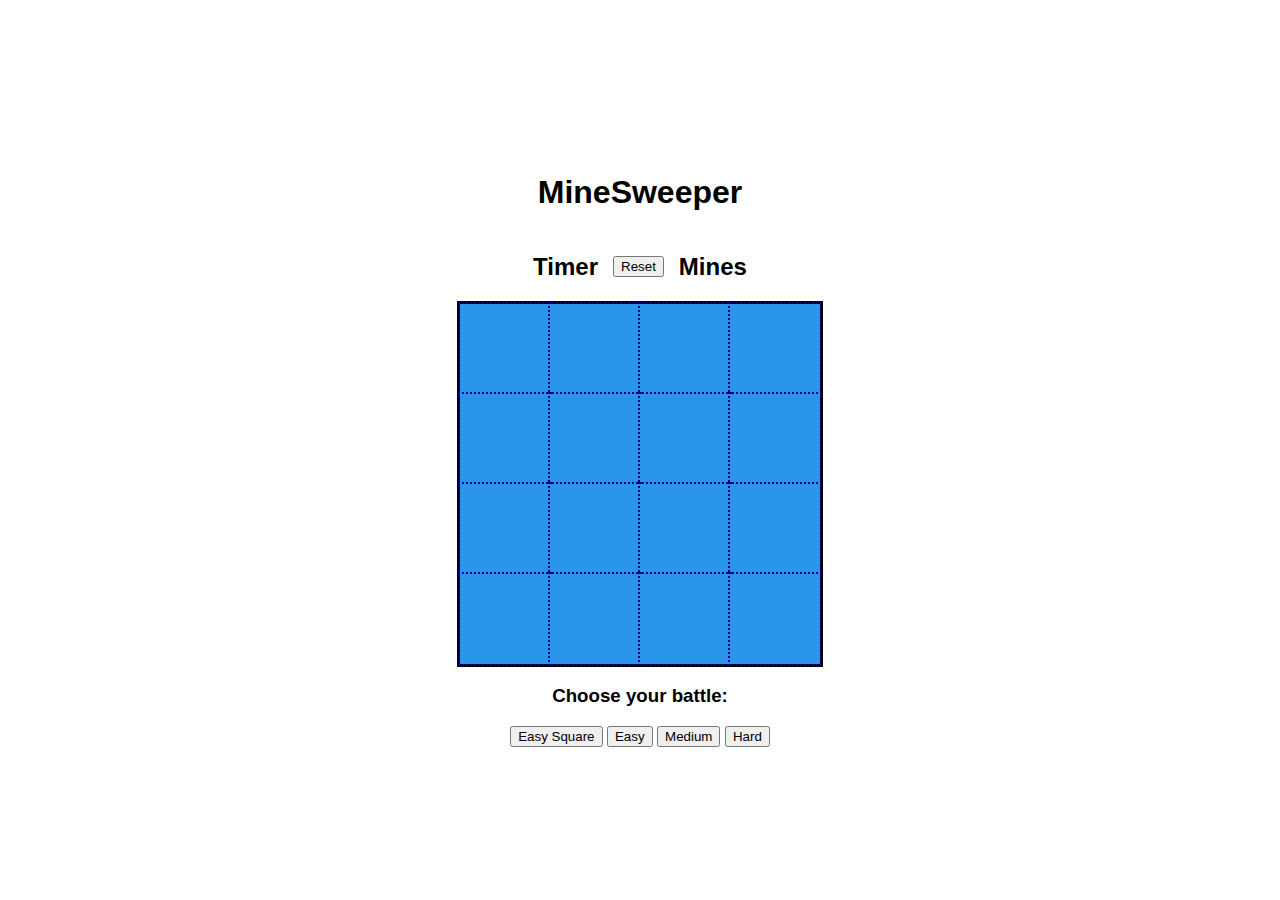
==== index.html @ 39616831 "added very basic scripted functionality" ====
<!DOCTYPE html>
<html lang="en">
<head>
    <meta charset="UTF-8">
    <meta name="viewport" content="width=device-width, initial-scale=1.0">
    <link href="css/style.css" rel="stylesheet" type="text/css" />
    <script defer src="js/main.js"></script>
    <title>MineSweeper Sonar</title>
</head>


<body>

    <header>
        
        <h1 class="main-title">MineSweeper</h1>
        <!-- both h2 els to be replaced with icons/ counters -->
        <div class="info-box info"> 
            <div class="time-box time info">
                <h2 class="timer time info">Timer</h2>
                <div class="countUp time info"></div>
            </div>

            <button class="reset info">Reset</button>

            <div class="mine-box mine info">
                <h2 class="remaining mine info">Mines</h2>
                <div class="mine-count mine info"></div>
            </div>


        </div>

    </header>

    <div class="board">
        <div class="cell hidden r0c0"></div>
        <div class="cell hidden r0c1"></div>
        <div class="cell hidden r0c2"></div>
        <div class="cell hidden r0c3"></div>
                
        <div class="cell hidden r1c0"></div>
        <div class="cell hidden r1c1"></div>
        <div class="cell hidden r1c2"></div>
        <div class="cell hidden r1c3"></div>
        
        <div class="cell hidden r2c0"></div>
        <div class="cell hidden r2c1"></div>
        <div class="cell hidden r2c2"></div>
        <div class="cell hidden r2c3"></div>
        
        <div class="cell hidden r3c0"></div>
        <div class="cell hidden r3c1"></div>
        <div class="cell hidden r3c2"></div>
        <div class="cell hidden r3c3"></div>
        
            <!-- too much hard coding here. TODO: make adaptive to difficulty. 
                Might have to make LOTS of divs like this. Might not need to name them though.
                Maybe evt.target will do. -->
    </div>

    <footer>
        <div class="diff-box diff">
            <h3 class="diff-title diff">Choose your battle:</h3>
            <div class="diff-options diff">
                <button class="square-btn diff">Easy Square</button>
                <button class="easy-btn diff">Easy</button>
                <button class="med-btn diff">Medium</button>
                <button class="hard-btn diff">Hard</button>
            </div>
        </div>
    </footer>

</body>

</html>
---- css/style.css ----
* {
    box-sizing: border-box;
}

body {
    height: 100vh;
    margin: 0;
    font-family: 'Franklin Gothic Medium', 'Arial Narrow', Arial, sans-serif;
    display: flex;
    flex-direction: column;
    justify-content: center;
    align-items: center;
    /* background-color: seagreen; */
}

header {
    text-align: center;
}

.info-box {
    display: flex;
    flex-direction: row;
    justify-content: space-between;
    align-items: center;
    column-gap: 15px;
}

.board { 
    border: 3px solid black;
    display: grid;
    grid-template-columns: repeat(4, 10vmin);
    grid-template-rows: repeat(4, 10vmin);
    /* there is too much hard coding here. test in progress TODO: make adaptive to difficulty */
}

.board > div {
    /* border: 2p dashed navy; */
    outline: 2p dashed navy;
    /* background-color: seagreen; */
}

.hidden {
    /* border: 2px dotted navy; */
    outline: 2px dotted navy;
    background-color: rgb(42, 148, 235);
    color: transparent;
}

.revealed {
    /* border: 2px double navy; */
    outline: 2px double navy;
    background-color: rgb(21, 69, 109);
    color: greenyellow;
}


h3 {
    text-align: center;
}
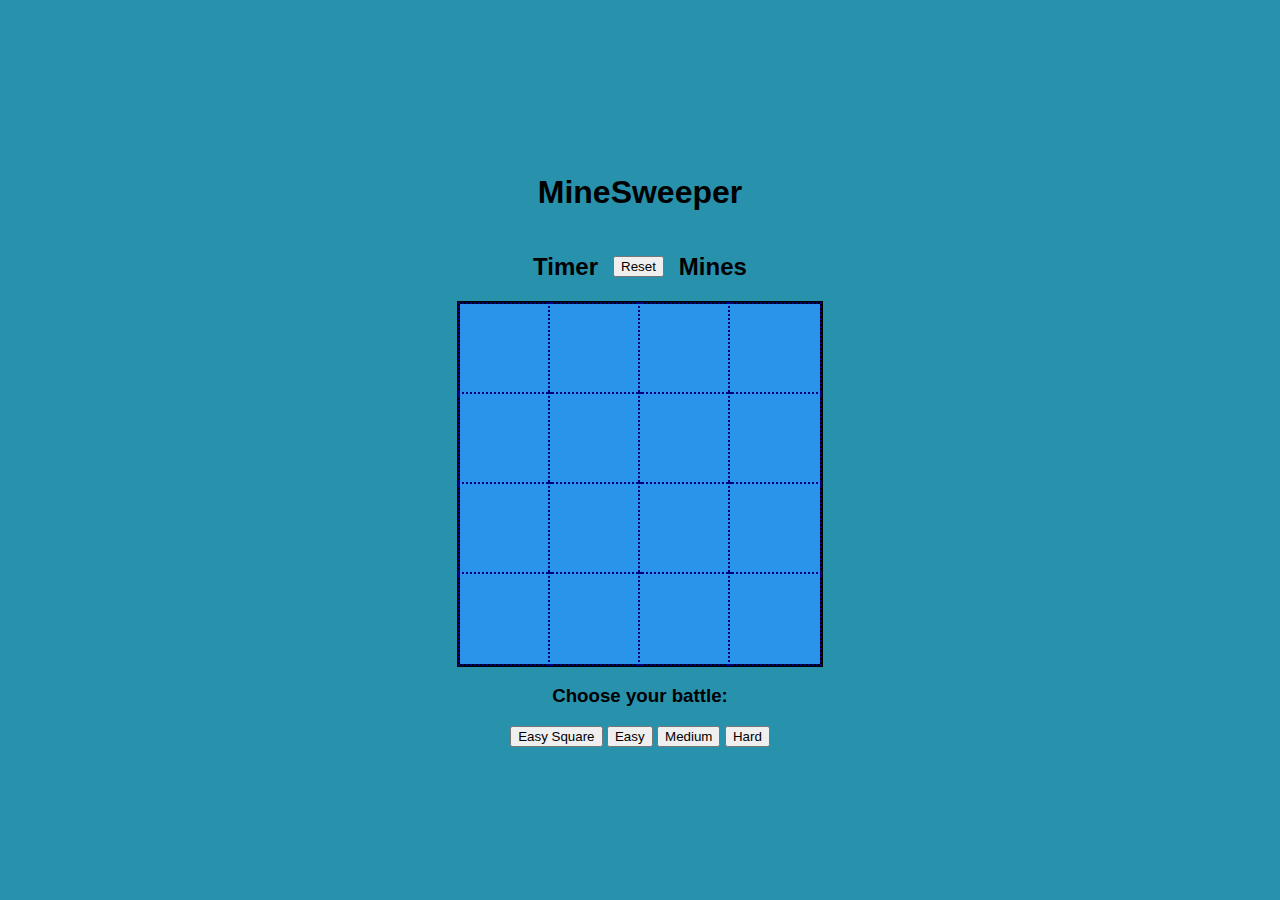
==== commit f895e376: "Adjacent mines function working but needs bug fixing" ====
--- a/index.html
+++ b/index.html
@@ -34,25 +34,25 @@
     </header>
 
     <div class="board">
-        <div class="cell hidden r0c0"></div>
-        <div class="cell hidden r0c1"></div>
-        <div class="cell hidden r0c2"></div>
-        <div class="cell hidden r0c3"></div>
+        <div class="cell r0c0" id="r0c0"></div>
+        <div class="cell r0c1" id="r0c1"></div>
+        <div class="cell r0c2" id="r0c2"></div>
+        <div class="cell r0c3" id="r0c3"></div>
                 
-        <div class="cell hidden r1c0"></div>
-        <div class="cell hidden r1c1"></div>
-        <div class="cell hidden r1c2"></div>
-        <div class="cell hidden r1c3"></div>
+        <div class="cell r1c0" id="r1c0"></div>
+        <div class="cell r1c1" id="r1c1"></div>
+        <div class="cell r1c2" id="r1c2"></div>
+        <div class="cell r1c3" id="r1c3"></div>
         
-        <div class="cell hidden r2c0"></div>
-        <div class="cell hidden r2c1"></div>
-        <div class="cell hidden r2c2"></div>
-        <div class="cell hidden r2c3"></div>
+        <div class="cell r2c0" id="r2c0"></div>
+        <div class="cell r2c1" id="r2c1"></div>
+        <div class="cell r2c2" id="r2c2"></div>
+        <div class="cell r2c3" id="r2c3"></div>
         
-        <div class="cell hidden r3c0"></div>
-        <div class="cell hidden r3c1"></div>
-        <div class="cell hidden r3c2"></div>
-        <div class="cell hidden r3c3"></div>
+        <div class="cell r3c0" id="r3c0"></div>
+        <div class="cell r3c1" id="r3c1"></div>
+        <div class="cell r3c2" id="r3c2"></div>
+        <div class="cell r3c3" id="r3c3"></div>
         
             <!-- too much hard coding here. TODO: make adaptive to difficulty. 
                 Might have to make LOTS of divs like this. Might not need to name them though.
--- a/css/style.css
+++ b/css/style.css
@@ -10,7 +10,7 @@
     flex-direction: column;
     justify-content: center;
     align-items: center;
-    /* background-color: seagreen; */
+    background-color: #2891ac;
 }
 
 header {
@@ -50,9 +50,12 @@
     /* border: 2px double navy; */
     outline: 2px double navy;
     background-color: rgb(21, 69, 109);
-    color: greenyellow;
+    color: rgb(222, 117, 25);
+    text-align: center;
+    font-size: 8vmin;
 }
-
+/* .revealed will be used for empty cells */
+/* TODO: create classes for adjMines and mine */
 
 h3 {
     text-align: center;
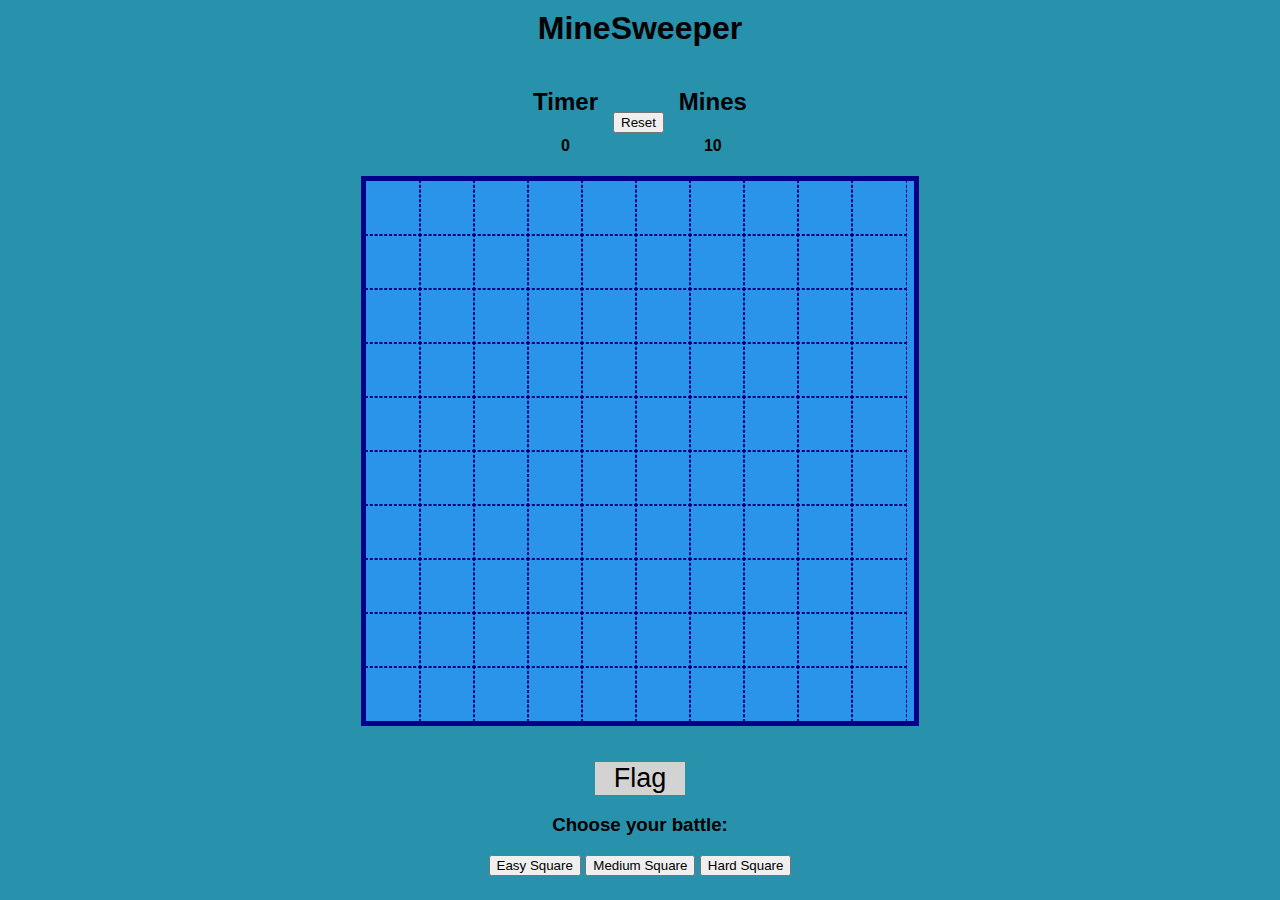
==== commit b29ac5af: "prepared new html for deployment" ====
--- a/index.html
+++ b/index.html
@@ -3,9 +3,9 @@
 <head>
     <meta charset="UTF-8">
     <meta name="viewport" content="width=device-width, initial-scale=1.0">
-    <link href="css/style.css" rel="stylesheet" type="text/css" />
-    <script defer src="js/main.js"></script>
-    <title>MineSweeper Sonar</title>
+    <link href="css/style2.css" rel="stylesheet" type="text/css" />
+    <script defer src="js/main2.js"></script>
+    <title>MineSweeper Sonar Mk.II</title>
 </head>
 
 
@@ -18,14 +18,17 @@
         <div class="info-box info"> 
             <div class="time-box time info">
                 <h2 class="timer time info">Timer</h2>
-                <div class="countUp time info"></div>
+                <h4 class="time info" id="time-taken">0</h4>
+                <!-- <div class="countUp time info"></div> -->
             </div>
 
             <button class="reset info">Reset</button>
 
             <div class="mine-box mine info">
                 <h2 class="remaining mine info">Mines</h2>
-                <div class="mine-count mine info"></div>
+                <h4 class="mine info" id="remaining-mines">0</h4> 
+                <!-- hard coded ^ to 0. changes per diff in js -->
+                <!-- <div class="mine-count mine info"></div> -->
             </div>
 
 
@@ -33,40 +36,24 @@
 
     </header>
 
-    <div class="board">
-        <div class="cell r0c0" id="r0c0"></div>
-        <div class="cell r0c1" id="r0c1"></div>
-        <div class="cell r0c2" id="r0c2"></div>
-        <div class="cell r0c3" id="r0c3"></div>
-                
-        <div class="cell r1c0" id="r1c0"></div>
-        <div class="cell r1c1" id="r1c1"></div>
-        <div class="cell r1c2" id="r1c2"></div>
-        <div class="cell r1c3" id="r1c3"></div>
+    <div id="board">
         
-        <div class="cell r2c0" id="r2c0"></div>
-        <div class="cell r2c1" id="r2c1"></div>
-        <div class="cell r2c2" id="r2c2"></div>
-        <div class="cell r2c3" id="r2c3"></div>
-        
-        <div class="cell r3c0" id="r3c0"></div>
-        <div class="cell r3c1" id="r3c1"></div>
-        <div class="cell r3c2" id="r3c2"></div>
-        <div class="cell r3c3" id="r3c3"></div>
-        
-            <!-- too much hard coding here. TODO: make adaptive to difficulty. 
-                Might have to make LOTS of divs like this. Might not need to name them though.
-                Maybe evt.target will do. -->
     </div>
+
+
+    <button id="flag-btn">Flag</button>
 
     <footer>
         <div class="diff-box diff">
             <h3 class="diff-title diff">Choose your battle:</h3>
             <div class="diff-options diff">
-                <button class="square-btn diff">Easy Square</button>
-                <button class="easy-btn diff">Easy</button>
-                <button class="med-btn diff">Medium</button>
-                <button class="hard-btn diff">Hard</button>
+                <button class="easySquare-btn diff">Easy Square</button>
+                <button class="medSquare-btn diff">Medium Square</button>
+                <button class="hardSquare-btn diff">Hard Square</button>
+                <!-- <button class="easySnr-btn diff">Easy Sonar</button>
+                <button class="medSnr-btn diff">Medium Sonar</button>
+                <button class="hardSnr-btn diff">Hard Sonar</button> 
+            these will be returned at a much later date-->
             </div>
         </div>
     </footer>
--- a/css/style2.css
+++ b/css/style2.css
@@ -0,0 +1,121 @@
+* {
+    box-sizing: border-box;
+}
+
+body {
+    height: 100vh;
+    margin: 0;
+    font-family: 'Franklin Gothic Medium', 'Arial Narrow', Arial, sans-serif;
+    display: flex;
+    flex-direction: column;
+    justify-content: center;
+    align-items: center;
+    background-color: #2891ac;
+    text-align: center;
+}
+
+header {
+    text-align: center;
+}
+
+.info-box {
+    display: flex;
+    flex-direction: row;
+    justify-content: space-between;
+    align-items: center;
+    column-gap: 15px;
+}
+
+#board { 
+    width: 62vmin;
+    height: 62vmin;
+    border: 5px solid darkblue;
+    background-color: rgb(42, 148, 235);
+    display: flex;
+    flex-wrap: wrap;
+
+}
+
+#board div {
+    height: 6vmin;
+    width: 6vmin;
+    outline: 1px dashed navy;
+    /* text */
+    font-size: auto;
+    display: flex;
+    justify-content: center;
+    align-items: center;
+
+}
+
+/* not needed anymore, being rolled into default state */
+/* .hidden {
+    outline: 2px dotted navy;
+    color: transparent;
+} */
+
+.revealed {     /* also known as tile-clicked, not sure if using currently? */
+    outline: 2px double rgb(50, 50, 150);
+    background-color: rgb(21, 69, 109);
+    /* color: rgb(222, 117, 25);
+    text-align: center;
+    font-size: 8vmin; */
+}
+
+
+.x1 {
+    color: yellow;
+}
+
+.x2 {
+    color: green;
+}
+
+.x3 {
+    color: red;
+}
+
+.x4 {
+    color: purple;
+}
+
+.x5 {
+    color: orange;
+}
+
+.x6 {
+    color: teal;
+}
+
+.x7 {
+    color: darkorchid;
+}
+
+.x8 {
+    color:hotpink
+}
+
+
+
+#flag-btn {
+    margin-top: 4vmin;
+    width: 10vmin;
+    height: 5vmin;
+    font-size: 3vmin;
+    background-color: lightgrey;
+    /* toggle on bg greenyellow */
+    border: none;
+}
+
+h3 {
+    text-align: center;
+}
+
+footer {
+    width: 60vmin;
+    margin-bottom: 4vmin;
+    display: flex;
+    flex-wrap: wrap;
+    justify-content: center;
+    align-items: center;
+}
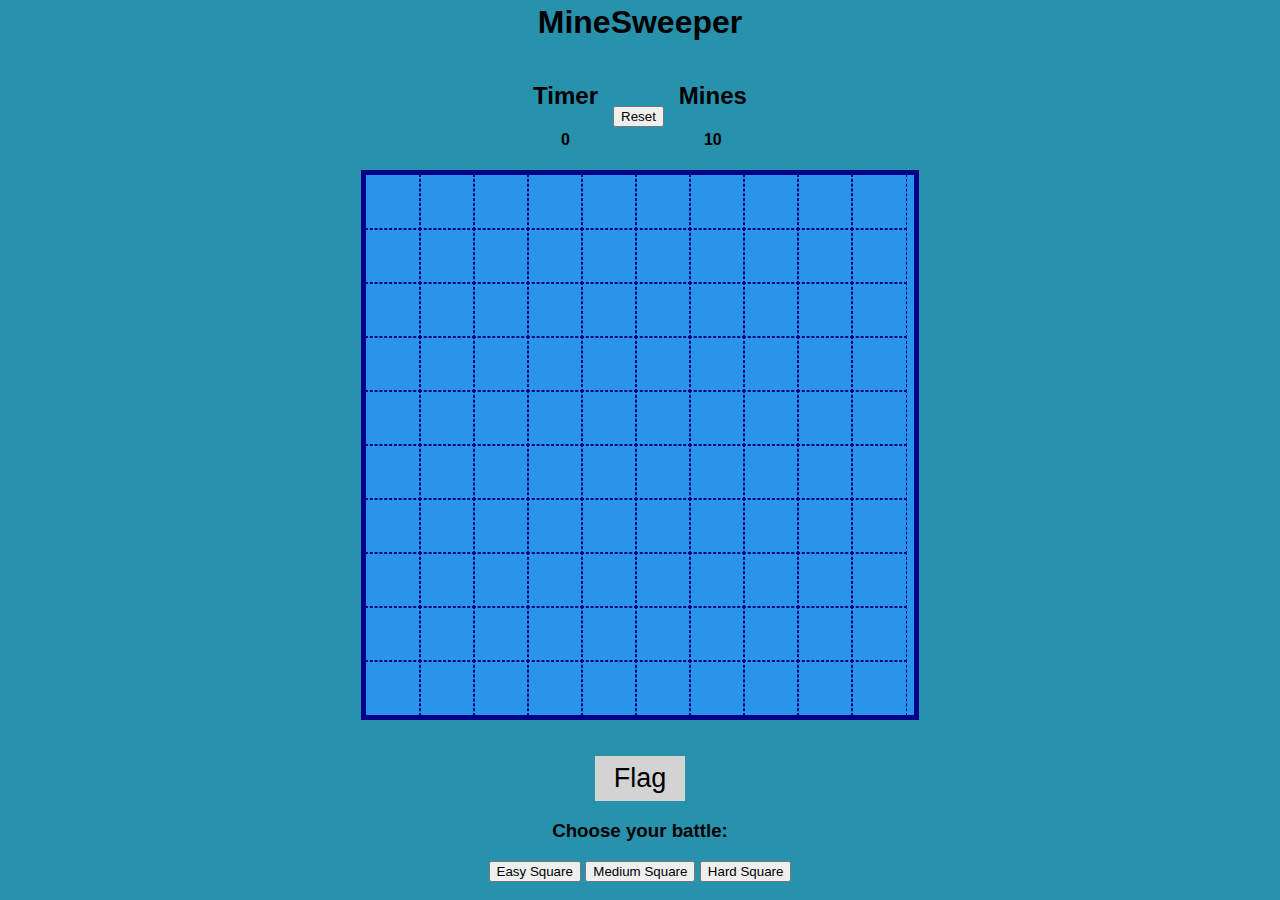
==== commit 5825311e: "reset button functionality added" ====
--- a/index.html
+++ b/index.html
@@ -40,8 +40,11 @@
         
     </div>
 
-
-    <button id="flag-btn">Flag</button>
+    <div class="flags">
+        <button class="flags" id="flag-btn">Flag</button>
+        <!-- <h4 class="flags" id="flags-placed">0</h4> -->
+        <!-- ^ to be used to count flags on field. maybe even limit amount -->
+    </div>
 
     <footer>
         <div class="diff-box diff">
--- a/css/style2.css
+++ b/css/style2.css
@@ -48,21 +48,21 @@
 
 }
 
-/* not needed anymore, being rolled into default state */
+/* not needed anymore, re-factored into default state */
 /* .hidden {
     outline: 2px dotted navy;
     color: transparent;
 } */
 
-.revealed {     /* also known as tile-clicked, not sure if using currently? */
-    outline: 2px double rgb(50, 50, 150);
+.revealed {     /* cells gain this class when clicked */
+    /* outline: 2px double rgb(50, 50, 150); */
     background-color: rgb(21, 69, 109);
     /* color: rgb(222, 117, 25);
     text-align: center;
     font-size: 8vmin; */
 }
 
-
+/* text colours for adjacent mine warnings */
 .x1 {
     color: yellow;
 }
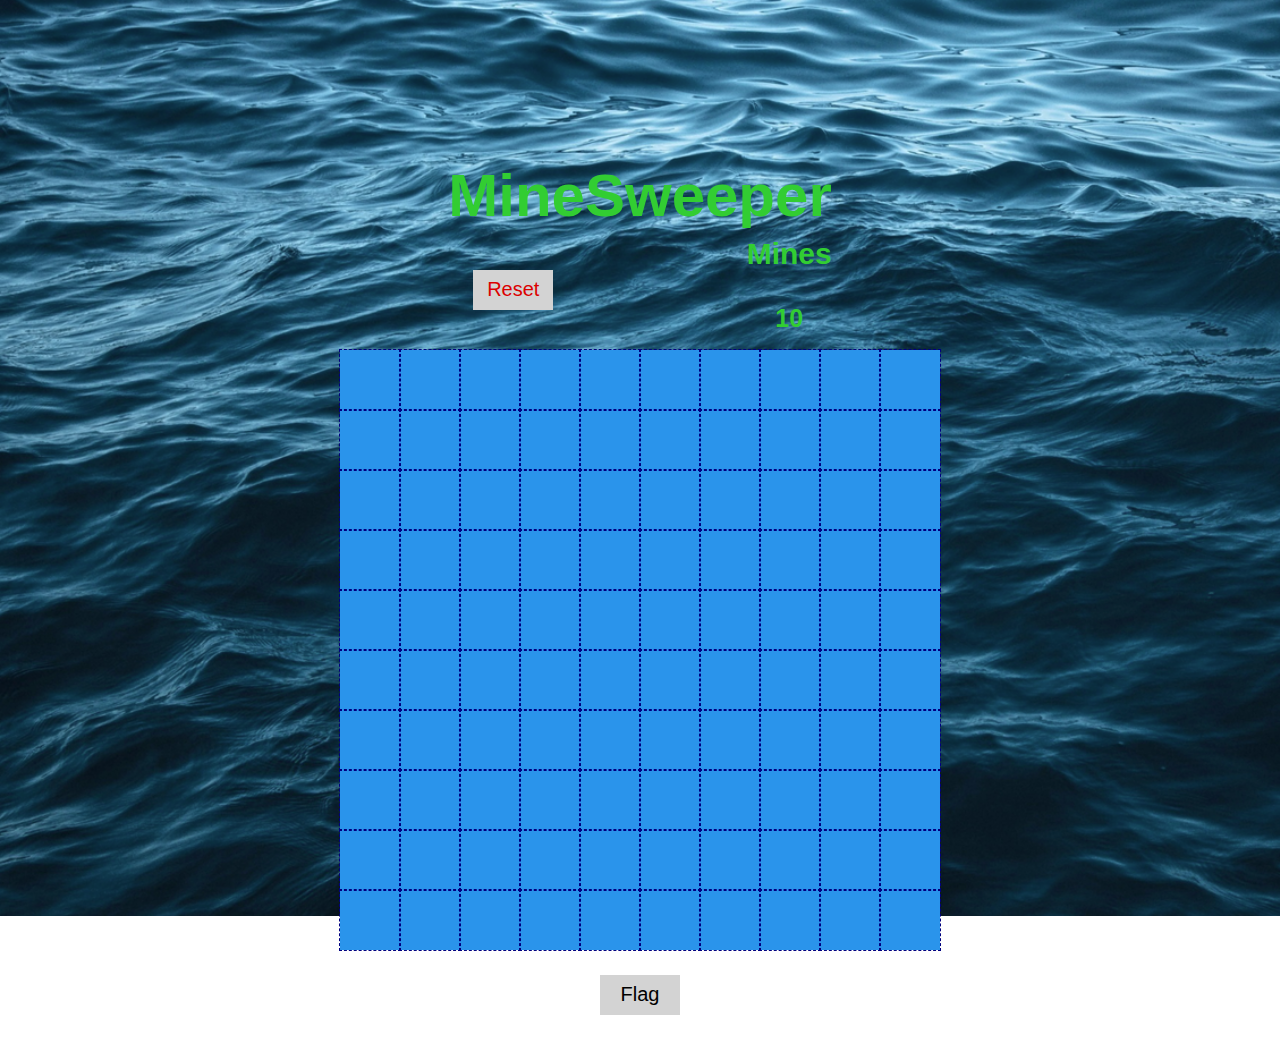
==== commit 2f61ef1b: "added image folder. Added background image, other Css tweaks" ====
--- a/index.html
+++ b/index.html
@@ -15,12 +15,13 @@
         
         <h1 class="main-title">MineSweeper</h1>
         <!-- both h2 els to be replaced with icons/ counters -->
+        <h2 id="message"></h2>
         <div class="info-box info"> 
-            <div class="time-box time info">
+            <!-- <div class="time-box time info">
                 <h2 class="timer time info">Timer</h2>
-                <h4 class="time info" id="time-taken">0</h4>
-                <!-- <div class="countUp time info"></div> -->
-            </div>
+                <h4 class="time info timer-display" id="time-taken">0</h4>
+                <div class="countUp time info"></div>
+            </div> -->
 
             <button class="reset info">Reset</button>
 
@@ -47,17 +48,17 @@
     </div>
 
     <footer>
-        <div class="diff-box diff">
+        <!-- <div class="diff-box diff">
             <h3 class="diff-title diff">Choose your battle:</h3>
             <div class="diff-options diff">
-                <button class="easySquare-btn diff">Easy Square</button>
-                <button class="medSquare-btn diff">Medium Square</button>
-                <button class="hardSquare-btn diff">Hard Square</button>
-                <!-- <button class="easySnr-btn diff">Easy Sonar</button>
+                <button class="easySquare-btn diff" id="easySquare">Easy Square</button>
+                <button class="medSquare-btn diff" id="medSquare" >Medium Square</button>
+                <button class="hardSquare-btn diff" id="hardSquare">Hard Square</button>
+                <button class="easySnr-btn diff">Easy Sonar</button>
                 <button class="medSnr-btn diff">Medium Sonar</button>
                 <button class="hardSnr-btn diff">Hard Sonar</button> 
-            these will be returned at a much later date-->
-            </div>
+            these will be returned at a much later date
+            </div> -->
         </div>
     </footer>
 
--- a/css/style2.css
+++ b/css/style2.css
@@ -4,19 +4,39 @@
 
 body {
     height: 100vh;
-    margin: 0;
     font-family: 'Franklin Gothic Medium', 'Arial Narrow', Arial, sans-serif;
     display: flex;
     flex-direction: column;
     justify-content: center;
     align-items: center;
-    background-color: #2891ac;
+    /* background-color: #2891ac; */
     text-align: center;
+    background-image: url(/images/ocean-waves.png);
+    background-repeat: no-repeat;
+    background-size: cover;
 }
 
 header {
+    margin-top: 200px;
+    padding-top: 100px;
+    /* display: flex; */
+    justify-content: center;
+    align-items: center;
     text-align: center;
+    color: limegreen;
 }
+
+h1 {
+    font-size: 60px;
+    margin: 20px;
+}
+
+#message {
+    font-size: 40px;
+    margin: 20px;
+
+}
+
 
 .info-box {
     display: flex;
@@ -24,12 +44,30 @@
     justify-content: space-between;
     align-items: center;
     column-gap: 15px;
+    font-size: 20px;
+    margin: 20px;
+    height: 80px;
+}
+
+.reset {
+    margin: 25px;
+    width: 80px;
+    height: 40px;
+    font-size: 20px;
+    background-color: lightgrey;
+    border: none;
+    color: rgb(220, 0, 0);
+}
+
+
+#remaining-mines {
+    font-size: 25px;
 }
 
 #board { 
-    width: 62vmin;
-    height: 62vmin;
-    border: 5px solid darkblue;
+    width: 600px;
+    height: 600px;
+    border: 5px darkblue;
     background-color: rgb(42, 148, 235);
     display: flex;
     flex-wrap: wrap;
@@ -37,8 +75,8 @@
 }
 
 #board div {
-    height: 6vmin;
-    width: 6vmin;
+    height: 60px;
+    width: 60px;
     outline: 1px dashed navy;
     /* text */
     font-size: auto;
@@ -48,18 +86,9 @@
 
 }
 
-/* not needed anymore, re-factored into default state */
-/* .hidden {
-    outline: 2px dotted navy;
-    color: transparent;
-} */
 
 .revealed {     /* cells gain this class when clicked */
-    /* outline: 2px double rgb(50, 50, 150); */
     background-color: rgb(21, 69, 109);
-    /* color: rgb(222, 117, 25);
-    text-align: center;
-    font-size: 8vmin; */
 }
 
 /* text colours for adjacent mine warnings */
@@ -95,20 +124,26 @@
     color:hotpink
 }
 
-
-
 #flag-btn {
-    margin-top: 4vmin;
-    width: 10vmin;
-    height: 5vmin;
-    font-size: 3vmin;
+    margin: 25px;
+    width: 80px;
+    height: 40px;
+    font-size: 20px;
     background-color: lightgrey;
-    /* toggle on bg greenyellow */
     border: none;
 }
 
 h3 {
     text-align: center;
+}
+
+#flag-btn:hover {
+    border: 2px solid gold;
+
+}
+
+button:hover {
+    border: 2px solid gold;
 }
 
 footer {
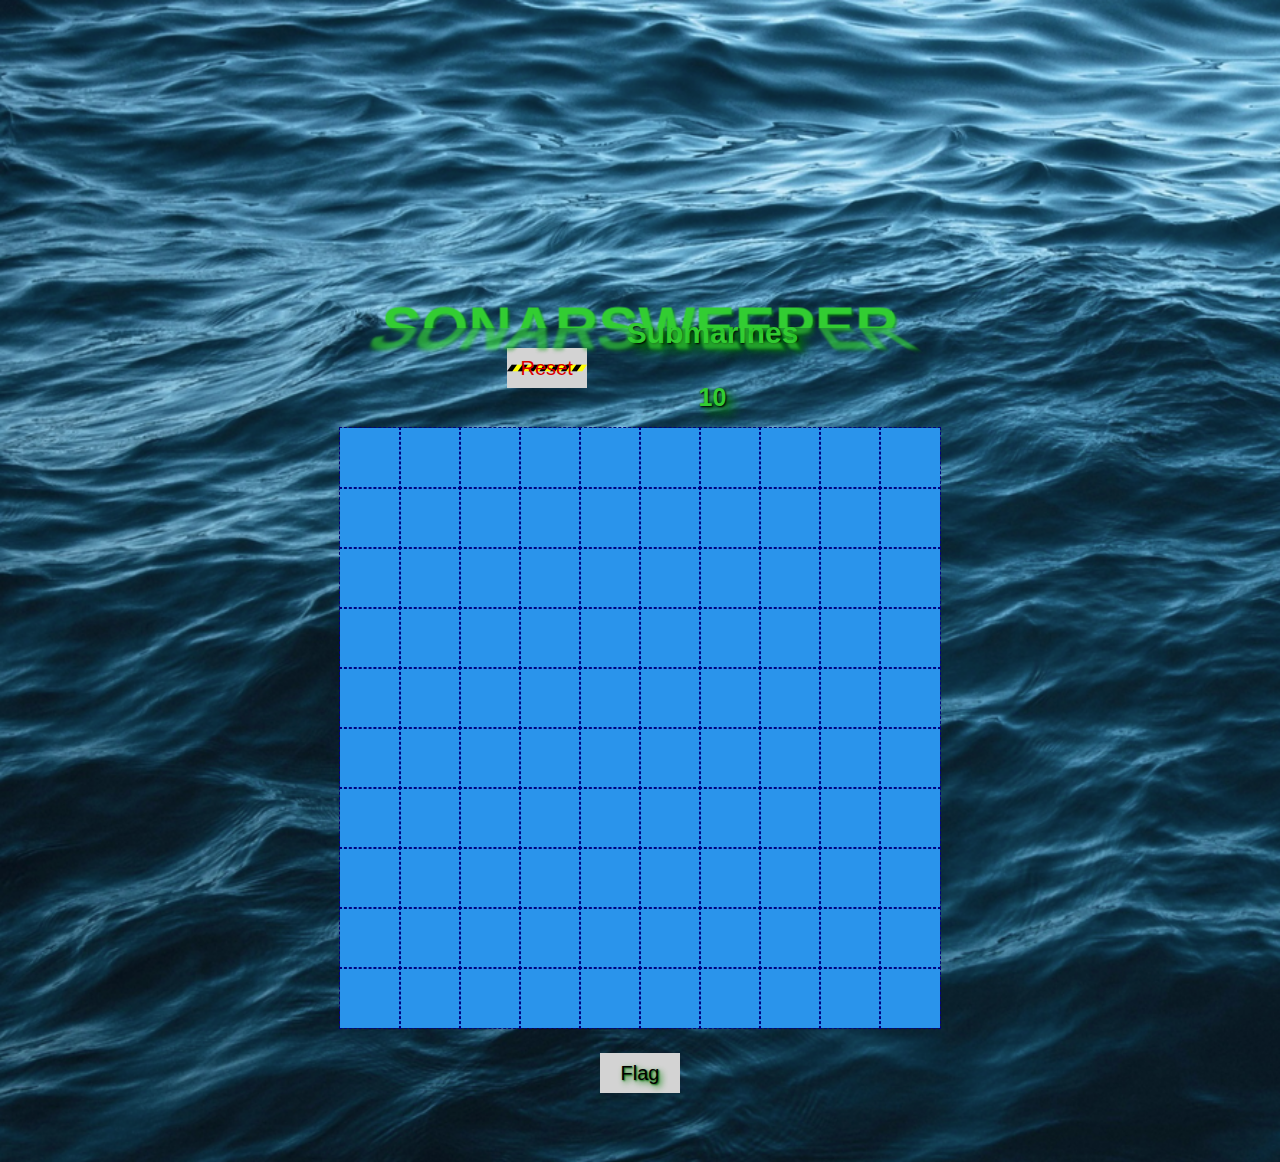
==== commit 7ac299aa: "And now with fancy title" ====
--- a/index.html
+++ b/index.html
@@ -13,7 +13,7 @@
 
     <header>
         
-        <h1 class="main-title">MineSweeper</h1>
+        <h1 aria-label="SonarSweeper"></h1>
         <!-- both h2 els to be replaced with icons/ counters -->
         <h2 id="message"></h2>
         <div class="info-box info"> 
@@ -26,7 +26,7 @@
             <button class="reset info">Reset</button>
 
             <div class="mine-box mine info">
-                <h2 class="remaining mine info">Mines</h2>
+                <h2 class="remaining mine info">Submarines</h2>
                 <h4 class="mine info" id="remaining-mines">0</h4> 
                 <!-- hard coded ^ to 0. changes per diff in js -->
                 <!-- <div class="mine-count mine info"></div> -->
--- a/css/style2.css
+++ b/css/style2.css
@@ -3,17 +3,18 @@
 }
 
 body {
-    height: 100vh;
+    /* height: 100vh; */
     font-family: 'Franklin Gothic Medium', 'Arial Narrow', Arial, sans-serif;
     display: flex;
     flex-direction: column;
     justify-content: center;
     align-items: center;
-    /* background-color: #2891ac; */
+    background-color: #2891ac;
     text-align: center;
     background-image: url(/images/ocean-waves.png);
     background-repeat: no-repeat;
     background-size: cover;
+    overflow: hidden;
 }
 
 header {
@@ -23,18 +24,129 @@
     justify-content: center;
     align-items: center;
     text-align: center;
+    /* color: limegreen; */
+}
+
+.image-mine {
+    background-image: url(/images/typhon-class.png);
+    background-size: contain;
+    z-index: 9;
+    background-repeat: no-repeat;
+}
+
+h1 {
+    position: relative;
+    font-size: 60px;
+    margin: 20px;
+    perspective: 100px;
     color: limegreen;
-}
-
-h1 {
-    font-size: 60px;
-    margin: 20px;
-}
-
-#message {
+    text-shadow: 1px 1px 2px black, 3px 3px 6px darkgreen, 8px 8px 12px green;
+    text-transform: uppercase;
+    text-align: center;
+}
+
+
+h1::before,
+h1::after {
+    content: attr(aria-label);
+    position: absolute;
+    top: 0;
+    left: 20;
+    transform: translate(-50%, -50%);
+    text-shadow: 2px 2px 2px rgba(10, 150, 5, 0.6);
+}
+
+h1::before {
+    animation: floatAbove 3.5s ease-in-out infinite;
+    -webkit-clip-path: polygon(0% 0%, 100% 0%, 100% 50%, 0% 50%);
+            clip-path: polygon(0% 0%, 100% 0%, 100% 50%, 0% 50%);
+}
+
+h1::after {
+    opacity: 0.65;
+    filter: blur(0.02em);
+    transform: translate(-50%, -50%) rotateX(21deg);
+    animation: floatBelow 3.5s ease-in-out infinite;
+    -webkit-clip-path: polygon(0% 50%, 100% 50%, 100% 100%, 0% 100%);
+            clip-path: polygon(0% 50%, 100% 50%, 100% 100%, 0% 100%);
+}
+
+@keyframes floatAbove {
+    50% {
+        transform: translate(-50%, -60%);
+        -webkit-clip-path: polygon(0% 0%, 100% 0%, 100% 60%, 0% 60%);
+                clip-path: polygon(0% 0%, 100% 0%, 100% 60%, 0% 60%);
+    }
+}
+
+@keyframes floatBelow {
+    50% {
+        transform: translate(-50%, -60%) rotateX(10deg);
+        -webkit-clip-path: polygon(0% 60%, 100% 60%, 100% 100%, 0% 100%);
+                clip-path: polygon(0% 60%, 100% 60%, 100% 100%, 0% 100%);
+    }
+}
+
+
+#message { /*  win/loss message  */
     font-size: 40px;
     margin: 20px;
-
+}
+
+.victory-msg {
+    margin: 20px;
+    text-align: center;
+    text-transform: uppercase;
+    background-image: linear-gradient(
+    -225deg,
+    #4a5b5f 0%,
+    #ff6f3c 29%,
+    #ff9a3c 67%,
+    #ffc93c 100%
+  );
+  background-size: auto auto;
+  background-clip: border-box;
+  background-size: 50% auto;
+  color:#53a8b6 ;
+  background-clip: text;
+  -webkit-background-clip: text;
+  -webkit-text-fill-color: 
+  transparent;
+    animation: textclip 2s linear 
+infinite;
+  display: inline-block;
+      font-size: 20px;
+}
+
+.defeat-msg {
+    margin: 20px;
+    text-align: center;
+    text-transform: uppercase;
+    background-image: linear-gradient(
+    -225deg,
+    #155263 0%,
+    #e79d26 29%,
+    #ca6e18 67%,
+    #f10909 100%
+  );
+  background-size: auto auto;
+  background-clip: border-box;
+  background-size: 50% auto;
+  color:#53a8b6 ;
+  background-clip: text;
+  -webkit-background-clip: text;
+  -webkit-text-fill-color: 
+  transparent;
+    animation: textclip 2s linear 
+infinite;
+  display: inline-block;
+      font-size: 20px;
+}
+
+@keyframes textclip {
+  to {
+    background-position: 100% center;
+  }
 }
 
 
@@ -47,6 +159,9 @@
     font-size: 20px;
     margin: 20px;
     height: 80px;
+    color: limegreen;
+    text-shadow: 1px 1px 2px black, 3px 3px 6px darkgreen, 8px 8px 12px green;
+
 }
 
 .reset {
@@ -57,6 +172,9 @@
     background-color: lightgrey;
     border: none;
     color: rgb(220, 0, 0);
+    background-image: url(/images/hazard-stripes.png);
+    background-size: 80px 40px;                           /*  HELP!!!   */
+
 }
 
 
@@ -131,6 +249,7 @@
     font-size: 20px;
     background-color: lightgrey;
     border: none;
+    text-shadow: 1px 1px 2px darkgreen, 3px 3px 6px green;
 }
 
 h3 {
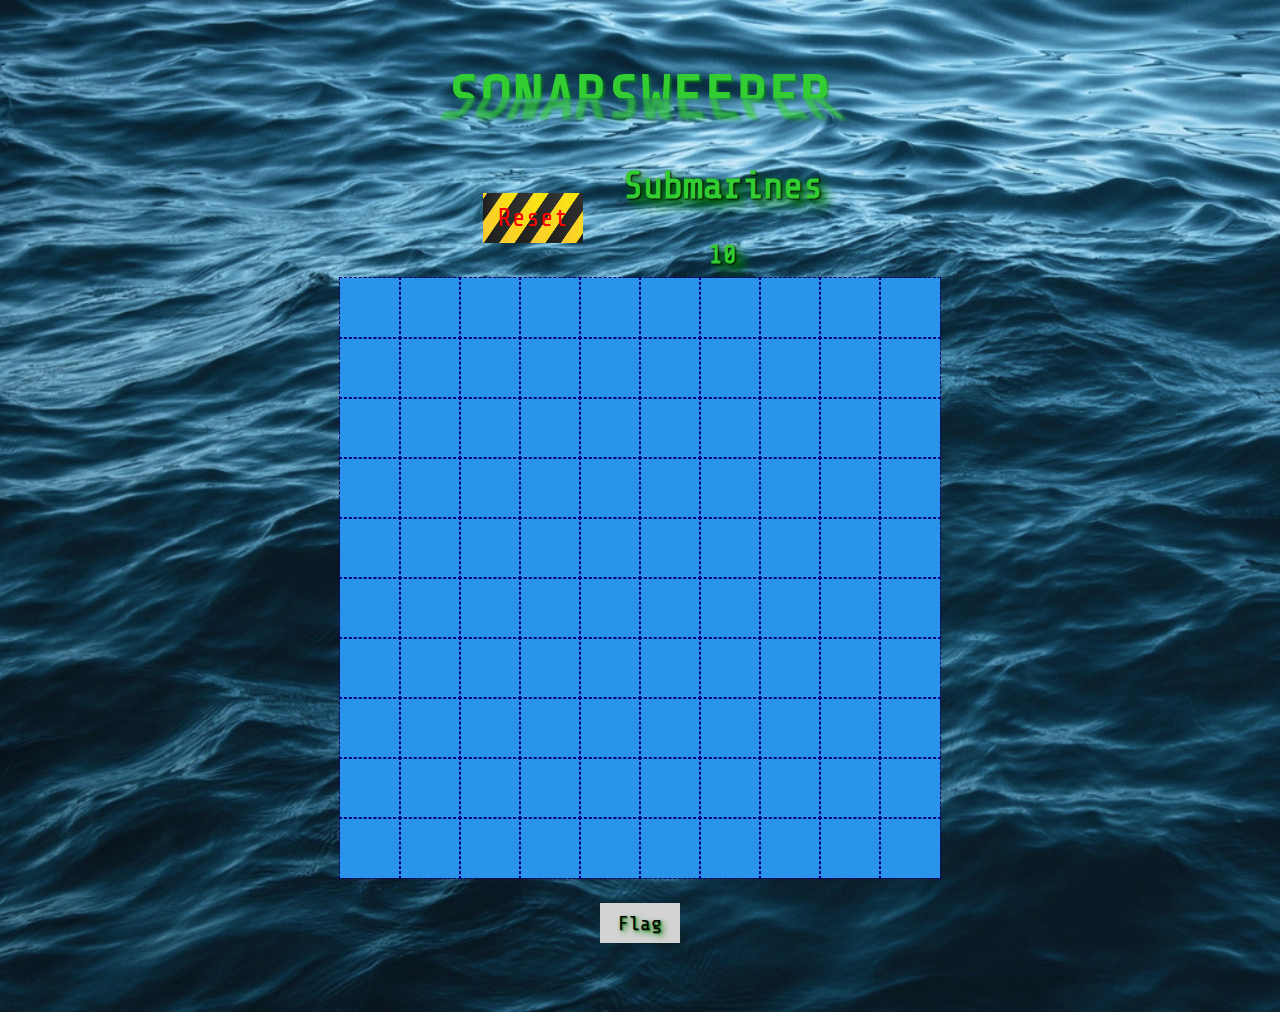
==== commit 6b303471: "Finished project at this time. README.md written." ====
--- a/index.html
+++ b/index.html
@@ -5,7 +5,10 @@
     <meta name="viewport" content="width=device-width, initial-scale=1.0">
     <link href="css/style2.css" rel="stylesheet" type="text/css" />
     <script defer src="js/main2.js"></script>
-    <title>MineSweeper Sonar Mk.II</title>
+    <link rel="preconnect" href="https://fonts.googleapis.com">
+    <link rel="preconnect" href="https://fonts.gstatic.com" crossorigin>
+    <link href="https://fonts.googleapis.com/css2?family=Share+Tech+Mono&family=VT323&display=swap" rel="stylesheet">
+    <title>SonarSweeper</title>
 </head>
 
 
@@ -14,22 +17,14 @@
     <header>
         
         <h1 aria-label="SonarSweeper"></h1>
-        <!-- both h2 els to be replaced with icons/ counters -->
         <h2 id="message"></h2>
         <div class="info-box info"> 
-            <!-- <div class="time-box time info">
-                <h2 class="timer time info">Timer</h2>
-                <h4 class="time info timer-display" id="time-taken">0</h4>
-                <div class="countUp time info"></div>
-            </div> -->
 
             <button class="reset info">Reset</button>
 
             <div class="mine-box mine info">
                 <h2 class="remaining mine info">Submarines</h2>
-                <h4 class="mine info" id="remaining-mines">0</h4> 
-                <!-- hard coded ^ to 0. changes per diff in js -->
-                <!-- <div class="mine-count mine info"></div> -->
+                <h4 class="mine info" id="remaining-mines">0</h4>   <!-- hard coded to 0. changes per diff in js -->  
             </div>
 
 
@@ -43,23 +38,10 @@
 
     <div class="flags">
         <button class="flags" id="flag-btn">Flag</button>
-        <!-- <h4 class="flags" id="flags-placed">0</h4> -->
-        <!-- ^ to be used to count flags on field. maybe even limit amount -->
     </div>
 
     <footer>
-        <!-- <div class="diff-box diff">
-            <h3 class="diff-title diff">Choose your battle:</h3>
-            <div class="diff-options diff">
-                <button class="easySquare-btn diff" id="easySquare">Easy Square</button>
-                <button class="medSquare-btn diff" id="medSquare" >Medium Square</button>
-                <button class="hardSquare-btn diff" id="hardSquare">Hard Square</button>
-                <button class="easySnr-btn diff">Easy Sonar</button>
-                <button class="medSnr-btn diff">Medium Sonar</button>
-                <button class="hardSnr-btn diff">Hard Sonar</button> 
-            these will be returned at a much later date
-            </div> -->
-        </div>
+        
     </footer>
 
 </body>
--- a/css/style2.css
+++ b/css/style2.css
@@ -4,7 +4,7 @@
 
 body {
     /* height: 100vh; */
-    font-family: 'Franklin Gothic Medium', 'Arial Narrow', Arial, sans-serif;
+    font-family: 'Share Tech Mono', monospace;    
     display: flex;
     flex-direction: column;
     justify-content: center;
@@ -14,13 +14,14 @@
     background-image: url(/images/ocean-waves.png);
     background-repeat: no-repeat;
     background-size: cover;
-    overflow: hidden;
+    /* overflow: hidden;  this disables scrolling   */
 }
 
 header {
-    margin-top: 200px;
-    padding-top: 100px;
-    /* display: flex; */
+    display: flex;
+    flex-direction: column;
+    margin-top: 20px;
+    padding-top: 50px;
     justify-content: center;
     align-items: center;
     text-align: center;
@@ -32,7 +33,18 @@
     background-size: contain;
     z-index: 9;
     background-repeat: no-repeat;
-}
+    background-position: center;
+}
+
+.image-sonar {
+    background-image: url(/images/radar-glow.png);
+    background-size: contain;
+    z-index: 9;
+    background-repeat: no-repeat;
+    background-position: center;
+    color: transparent;
+}
+
 
 h1 {
     position: relative;
@@ -156,7 +168,7 @@
     justify-content: space-between;
     align-items: center;
     column-gap: 15px;
-    font-size: 20px;
+    font-size: 25px;
     margin: 20px;
     height: 80px;
     color: limegreen;
@@ -165,18 +177,26 @@
 }
 
 .reset {
+    display: inline-flex;
+    align-items: center;
+    justify-content: center;
     margin: 25px;
-    width: 80px;
-    height: 40px;
-    font-size: 20px;
+    width: 100px;
+    height: 50px;
+    font-size: 25px;
+    font-family: 'Share Tech Mono', monospace;
     background-color: lightgrey;
     border: none;
-    color: rgb(220, 0, 0);
-    background-image: url(/images/hazard-stripes.png);
-    background-size: 80px 40px;                           /*  HELP!!!   */
-
-}
-
+    color: rgb(255, 0, 0);
+    text-shadow: 1px 1px 2px black, 2px 2px 4px whi;
+    background-image: url(/images/thick-stripes.png);
+    background-size: 120px 50px;
+}
+
+button:hover {
+    border: 4px solid rgb(255, 150, 0);
+    box-shadow: 6px 3px 4px #dcb010;
+}
 
 #remaining-mines {
     font-size: 25px;
@@ -197,7 +217,7 @@
     width: 60px;
     outline: 1px dashed navy;
     /* text */
-    font-size: auto;
+    font-size: 20px;
     display: flex;
     justify-content: center;
     align-items: center;
@@ -215,7 +235,7 @@
 }
 
 .x2 {
-    color: green;
+    color: rgb(21, 152, 21);
 }
 
 .x3 {
@@ -223,7 +243,7 @@
 }
 
 .x4 {
-    color: purple;
+    color: rgb(176, 0, 176);
 }
 
 .x5 {
@@ -231,15 +251,15 @@
 }
 
 .x6 {
-    color: teal;
+    color: rgb(0, 229, 245);
 }
 
 .x7 {
-    color: darkorchid;
+    color: rgb(170, 57, 227);
 }
 
 .x8 {
-    color:hotpink
+    color:rgb(255, 92, 173)
 }
 
 #flag-btn {
@@ -247,23 +267,21 @@
     width: 80px;
     height: 40px;
     font-size: 20px;
+    font-family: 'Share Tech Mono', monospace;
     background-color: lightgrey;
     border: none;
     text-shadow: 1px 1px 2px darkgreen, 3px 3px 6px green;
 }
 
-h3 {
-    text-align: center;
-}
-
 #flag-btn:hover {
     border: 2px solid gold;
 
 }
 
-button:hover {
-    border: 2px solid gold;
-}
+h3 {
+    text-align: center;
+}
+
 
 footer {
     width: 60vmin;
